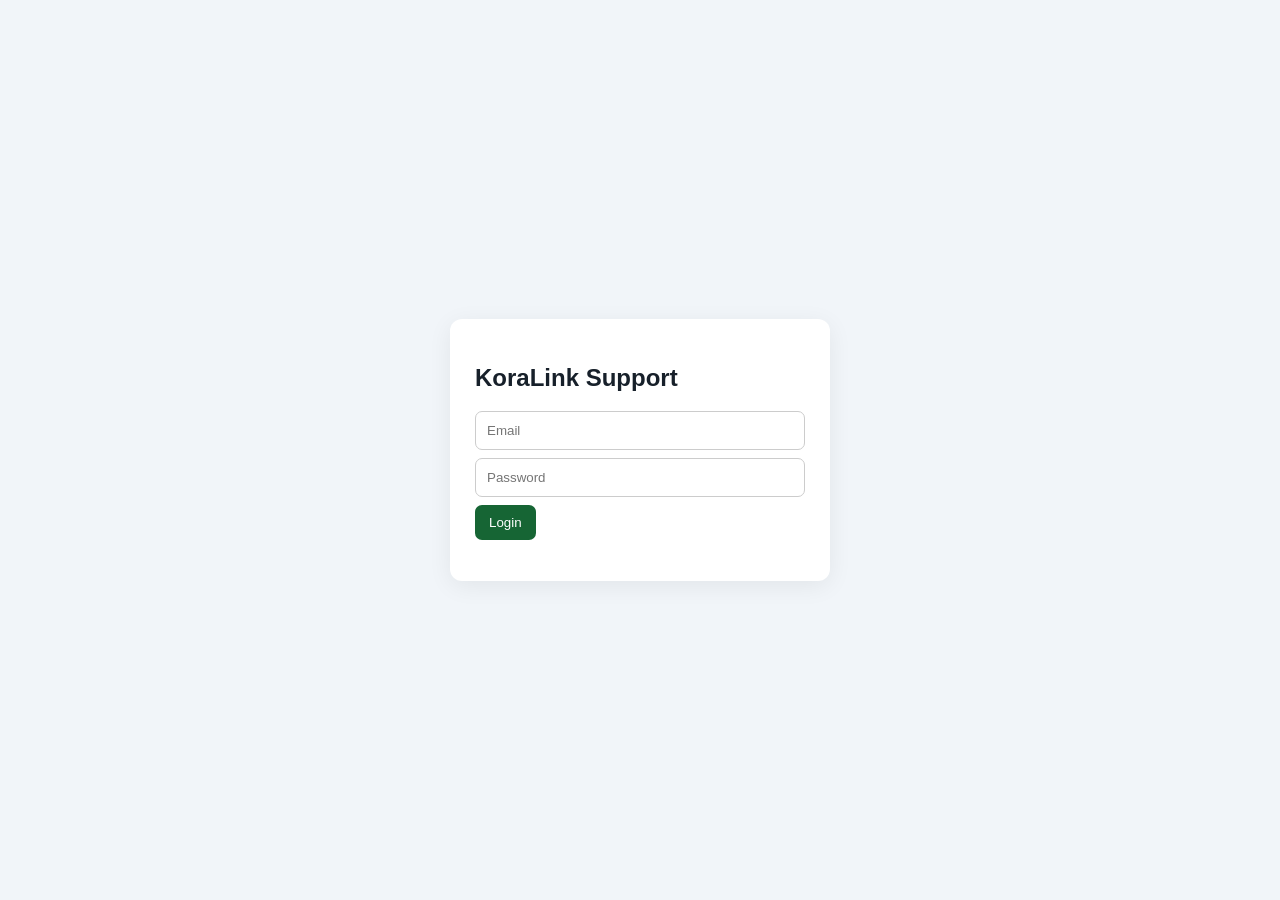
==== templates/agent_dashboard.html @ 37f1ef62 "Initial commit" ====
<!doctype html><html><head><meta charset="utf-8"><meta name="viewport" content="width=device-width,initial-scale=1"><title>KoraLink Agent</title><link rel="stylesheet" href="/static/agent.css"></head><body>
<div id="login" class="center"><div class="card"><h2>KoraLink Support</h2><input id="email" placeholder="Email"><input id="password" type="password" placeholder="Password"><button onclick="login()">Login</button><p id="err"></p></div></div>
<div id="app" class="hidden"><header><b>KoraLink Support</b><span id="name"></span><button onclick="logout()">Logout</button></header><main><aside><h3>Waiting <span id="qc">0</span></h3><div id="queue"></div><h3>My Active <span id="ac">0</span></h3><div id="active"></div></aside><section><div id="empty" class="center">Select a conversation</div><div id="chat" class="hidden"><div class="top"><b id="status"></b><span id="cid"></span><button id="claim" onclick="claim()">Claim</button><button id="close" onclick="closeChat()">Close</button></div><div id="messages"></div><div id="composer"><input id="msg" maxlength="2000" placeholder="Message..."><button onclick="send()">Send</button></div></div></section></main></div><script src="https://cdn.socket.io/4.7.5/socket.io.min.js"></script><script src="/static/agent.js"></script></body></html>
---- static/agent.css ----
*{box-sizing:border-box}body{margin:0;font-family:Arial;background:#f1f5f9;color:#17202a}.hidden{display:none!important}.center{min-height:100vh;display:grid;place-items:center}.card{background:#fff;padding:25px;border-radius:12px;width:min(380px,92%);box-shadow:0 5px 25px #0001}.card input{display:block;width:100%;padding:11px;margin:8px 0;border:1px solid #ccc;border-radius:7px}.card button,header button,.top button,#composer button{background:#166534;color:#fff;border:0;border-radius:7px;padding:10px 14px;cursor:pointer}#err{color:#b91c1c}header{height:60px;background:#fff;border-bottom:1px solid #ddd;padding:0 16px;display:flex;align-items:center;gap:15px}header span{flex:1;color:#64748b}main{height:calc(100vh - 60px);display:grid;grid-template-columns:320px 1fr}aside{background:#fff;border-right:1px solid #ddd;overflow:auto}aside h3{padding:0 14px}.item{padding:13px;border-top:1px solid #eee;cursor:pointer}.item:hover{background:#f8fafc}.top{background:#fff;border-bottom:1px solid #ddd;padding:12px;display:flex;gap:10px;align-items:center}.top #cid{flex:1;color:#64748b;font-size:12px}section{min-width:0}#chat{height:100%;display:flex;flex-direction:column}#messages{flex:1;overflow:auto;padding:15px}.m{max-width:75%;padding:10px 12px;margin:7px 0;border-radius:10px;white-space:pre-wrap}.customer,.bot{background:#fff}.agent{background:#dcfce7;margin-left:auto}.system{background:#e5e7eb;margin:auto;text-align:center;font-size:13px}#composer{background:#fff;border-top:1px solid #ddd;padding:10px;display:flex;gap:8px}#composer input{flex:1;padding:11px;border:1px solid #ccc;border-radius:7px}@media(max-width:750px){main{grid-template-columns:1fr}aside{height:38vh}section{height:62vh}}
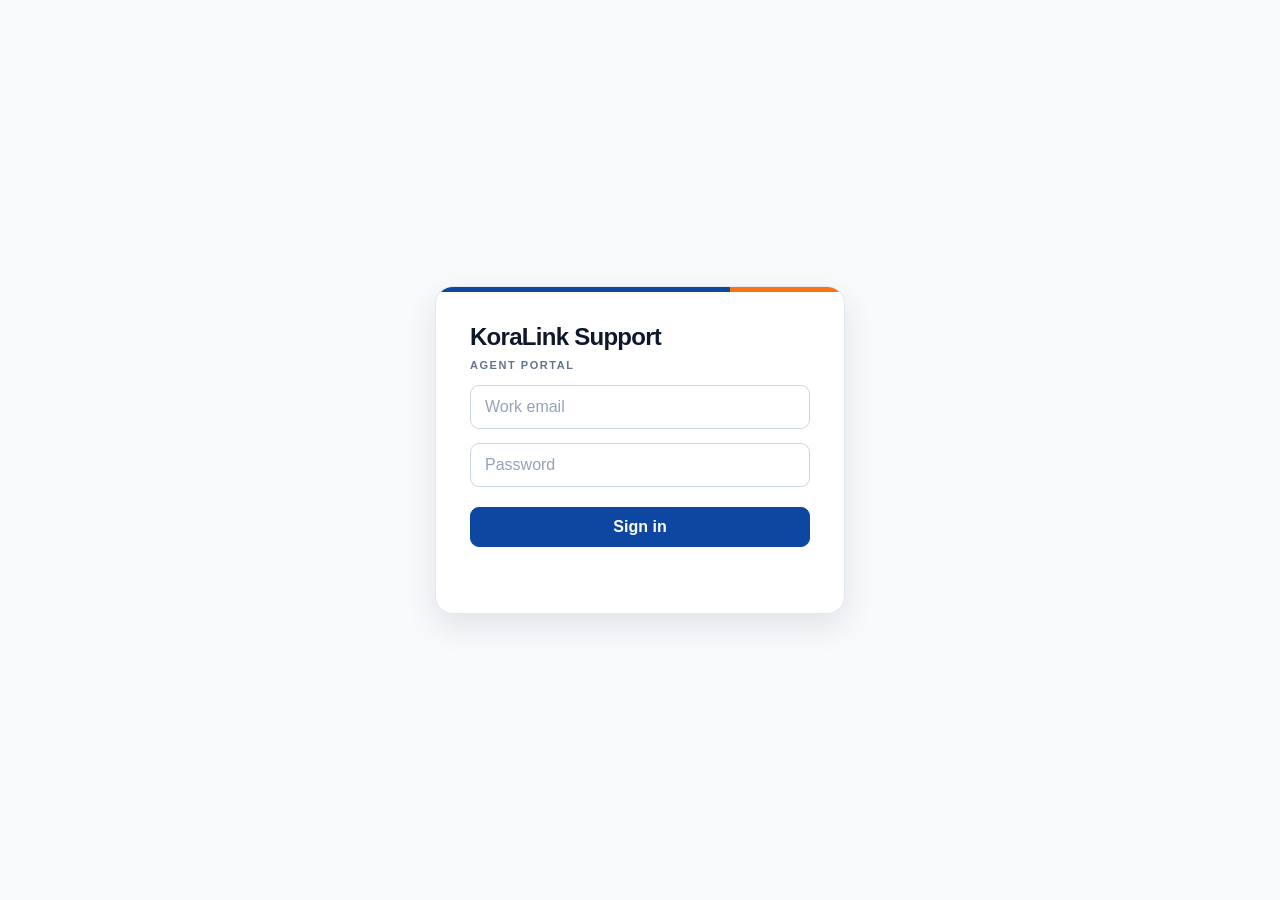
==== commit 8e3cdd21: "https://github.com/maN1sH-crypto/human-hand-chatbot.git" ====
--- a/templates/agent_dashboard.html
+++ b/templates/agent_dashboard.html
@@ -1,3 +1,3 @@
-<!doctype html><html><head><meta charset="utf-8"><meta name="viewport" content="width=device-width,initial-scale=1"><title>KoraLink Agent</title><link rel="stylesheet" href="/static/agent.css"></head><body>
-<div id="login" class="center"><div class="card"><h2>KoraLink Support</h2><input id="email" placeholder="Email"><input id="password" type="password" placeholder="Password"><button onclick="login()">Login</button><p id="err"></p></div></div>
-<div id="app" class="hidden"><header><b>KoraLink Support</b><span id="name"></span><button onclick="logout()">Logout</button></header><main><aside><h3>Waiting <span id="qc">0</span></h3><div id="queue"></div><h3>My Active <span id="ac">0</span></h3><div id="active"></div></aside><section><div id="empty" class="center">Select a conversation</div><div id="chat" class="hidden"><div class="top"><b id="status"></b><span id="cid"></span><button id="claim" onclick="claim()">Claim</button><button id="close" onclick="closeChat()">Close</button></div><div id="messages"></div><div id="composer"><input id="msg" maxlength="2000" placeholder="Message..."><button onclick="send()">Send</button></div></div></section></main></div><script src="https://cdn.socket.io/4.7.5/socket.io.min.js"></script><script src="/static/agent.js"></script></body></html>
+<!doctype html><html><head><meta charset="utf-8"><meta name="viewport" content="width=device-width,initial-scale=1"><title>KoraLink Agent</title><link rel="stylesheet" href="/static/agent.css?v=6"></head><body>
+<div id="login" class="center"><div class="card"><h2>KoraLink Support</h2><input id="email" type="email" autocomplete="username" placeholder="Work email"><input id="password" type="password" autocomplete="current-password" placeholder="Password"><button onclick="login()">Sign in</button><p id="err" role="alert"></p></div></div>
+<div id="app" class="hidden"><header><b>KoraLink Support</b><span id="name"></span><a id="kbLink" class="hidden" href="/knowledge">Knowledge base</a><button onclick="logout()">Logout</button></header><main><aside><p id="notice" role="status"></p><h3>Waiting <span id="qc">0</span></h3><div id="queue"></div><h3>My Active <span id="ac">0</span></h3><div id="active"></div></aside><section><div id="empty" class="center">Select a conversation</div><div id="chat" class="hidden"><div class="top"><b id="status"></b><span id="cid"></span><button id="claim" onclick="claim()">Claim</button><button id="close" onclick="closeChat()">Close</button></div><div id="messages"></div><div id="composer"><input id="msg" maxlength="2000" placeholder="Message..."><input id="attachment" type="file" accept="image/png,image/jpeg,image/gif,image/webp" hidden onchange="sendAttachment(this.files[0])"><button type="button" onclick="document.getElementById('attachment').click()">Attach image</button><button onclick="send()">Send</button></div></div></section></main></div><script src="https://cdn.socket.io/4.7.5/socket.io.min.js"></script><script src="/static/agent.js?v=4"></script></body></html>
--- a/static/agent.css
+++ b/static/agent.css
@@ -1 +1,87 @@
-*{box-sizing:border-box}body{margin:0;font-family:Arial;background:#f1f5f9;color:#17202a}.hidden{display:none!important}.center{min-height:100vh;display:grid;place-items:center}.card{background:#fff;padding:25px;border-radius:12px;width:min(380px,92%);box-shadow:0 5px 25px #0001}.card input{display:block;width:100%;padding:11px;margin:8px 0;border:1px solid #ccc;border-radius:7px}.card button,header button,.top button,#composer button{background:#166534;color:#fff;border:0;border-radius:7px;padding:10px 14px;cursor:pointer}#err{color:#b91c1c}header{height:60px;background:#fff;border-bottom:1px solid #ddd;padding:0 16px;display:flex;align-items:center;gap:15px}header span{flex:1;color:#64748b}main{height:calc(100vh - 60px);display:grid;grid-template-columns:320px 1fr}aside{background:#fff;border-right:1px solid #ddd;overflow:auto}aside h3{padding:0 14px}.item{padding:13px;border-top:1px solid #eee;cursor:pointer}.item:hover{background:#f8fafc}.top{background:#fff;border-bottom:1px solid #ddd;padding:12px;display:flex;gap:10px;align-items:center}.top #cid{flex:1;color:#64748b;font-size:12px}section{min-width:0}#chat{height:100%;display:flex;flex-direction:column}#messages{flex:1;overflow:auto;padding:15px}.m{max-width:75%;padding:10px 12px;margin:7px 0;border-radius:10px;white-space:pre-wrap}.customer,.bot{background:#fff}.agent{background:#dcfce7;margin-left:auto}.system{background:#e5e7eb;margin:auto;text-align:center;font-size:13px}#composer{background:#fff;border-top:1px solid #ddd;padding:10px;display:flex;gap:8px}#composer input{flex:1;padding:11px;border:1px solid #ccc;border-radius:7px}@media(max-width:750px){main{grid-template-columns:1fr}aside{height:38vh}section{height:62vh}}
+:root{
+  color-scheme:light;
+  --brand-blue:#0d47a1;--brand-blue-dark:#0a367c;--brand-orange:#f97316;
+  --ink:#0f172a;--muted:#64748b;--line:#e2e8f0;--surface:#fff;--canvas:#f8fafc;
+  --chat-canvas:#f1f5f9;--blue-soft:#e0f2fe;--orange-soft:#fff7ed;
+  --shadow-sm:0 1px 2px rgba(15,23,42,.05);--shadow-card:0 12px 32px rgba(15,23,42,.10);
+  font-family:Inter,-apple-system,BlinkMacSystemFont,"Segoe UI",Roboto,Arial,sans-serif
+}
+*{box-sizing:border-box}
+html,body{width:100%;height:100%;margin:0}
+body{font-family:inherit;background:var(--canvas);color:var(--ink);overflow:hidden;-webkit-font-smoothing:antialiased}
+button,input{font:inherit}
+button{transition:background-color .16s ease,border-color .16s ease,box-shadow .16s ease,transform .16s ease}
+button:focus-visible,a:focus-visible,input:focus-visible{outline:3px solid rgba(249,115,22,.35);outline-offset:2px}
+.hidden{display:none!important}
+.center{min-height:100vh;display:grid;place-items:center;padding:24px}
+.card{position:relative;overflow:hidden;background:var(--surface);padding:34px;width:min(410px,100%);border:1px solid var(--line);border-radius:18px;box-shadow:var(--shadow-card)}
+.card:before{content:"";position:absolute;inset:0 0 auto;height:5px;background:linear-gradient(90deg,var(--brand-blue) 0 72%,var(--brand-orange) 72% 100%)}
+.card h2{margin:2px 0 8px;font-size:24px;letter-spacing:-.03em;color:var(--ink)}
+.card h2:after{content:"AGENT PORTAL";display:block;margin-top:8px;color:var(--muted);font-size:11px;letter-spacing:.14em;font-weight:700}
+.card input{display:block;width:100%;padding:12px 14px;margin:14px 0;border:1px solid #cbd5e1;border-radius:9px;background:#fff;color:var(--ink);transition:border-color .16s ease,box-shadow .16s ease}
+.card input::placeholder,#composer input::placeholder{color:#94a3b8}
+.card input:focus,#composer input:focus{outline:none;border-color:var(--brand-blue);box-shadow:0 0 0 3px rgba(13,71,161,.12)}
+.card button,header button,.top button,#composer button{min-height:40px;background:var(--brand-blue);color:#fff;border:1px solid var(--brand-blue);border-radius:9px;padding:9px 15px;font-weight:650;cursor:pointer}
+.card button{width:100%;margin-top:6px}
+.card button:hover,header button:hover,.top button:hover,#composer button:hover{background:var(--brand-blue-dark);border-color:var(--brand-blue-dark);box-shadow:0 4px 12px rgba(13,71,161,.18)}
+#err{min-height:20px;margin:12px 0 0;color:#b91c1c;font-size:14px}
+#app{height:100vh;min-height:0;display:flex;flex-direction:column}
+header{height:66px;min-height:66px;flex:0 0 66px;background:var(--surface);border-bottom:1px solid var(--line);padding:0 22px;display:flex;align-items:center;gap:16px;box-shadow:var(--shadow-sm);z-index:2}
+header b{font-size:17px;letter-spacing:-.02em;color:var(--brand-blue)}
+header span{flex:1;color:var(--muted);font-size:14px}
+header a{color:var(--brand-blue);font-size:14px;font-weight:600;text-decoration:none}
+header a:hover{text-decoration:underline;text-underline-offset:3px}
+header button{min-height:37px;padding:7px 13px}
+main{height:auto;min-height:0;flex:1;overflow:hidden;display:grid;grid-template-columns:300px minmax(0,1fr)}
+aside{min-height:0;background:var(--surface);border-right:1px solid var(--line);overflow-y:auto;overscroll-behavior:contain;padding:8px 0 20px}
+#notice{margin:8px 14px 16px;padding:9px 11px;border:1px solid var(--line);border-radius:8px;background:var(--canvas);color:var(--muted);font-size:12px;line-height:1.4}
+aside h3{display:flex;align-items:center;gap:8px;margin:20px 14px 10px;padding:0;color:var(--ink);font-size:13px;font-weight:750;letter-spacing:.075em;text-transform:uppercase}
+aside h3 span{display:inline-grid;place-items:center;min-width:24px;height:23px;padding:0 7px;border-radius:999px;background:var(--blue-soft);color:var(--brand-blue);font-size:12px;letter-spacing:0}
+.item{position:relative;margin:5px 9px;padding:13px 13px 13px 15px;border:1px solid transparent;border-radius:10px;background:var(--surface);color:var(--ink);cursor:pointer;overflow-wrap:anywhere;transition:background-color .16s ease,border-color .16s ease,box-shadow .16s ease}
+.item:hover{border-color:#bfdbfe;background:#f8fbff;box-shadow:var(--shadow-sm)}
+.item:active{transform:translateY(1px)}
+.item b{font-size:13px;color:var(--brand-blue)}
+.item small{display:inline-block;margin-top:4px;color:var(--muted);font-size:12px;line-height:1.45}
+section{min-width:0;min-height:0;overflow:hidden;display:flex;background:var(--chat-canvas)}
+#empty.center{min-height:0;flex:1;color:var(--muted);font-size:15px}
+#chat{height:100%;min-height:0;min-width:0;flex:1;display:flex;flex-direction:column;overflow:hidden}
+.top{flex:0 0 auto;min-height:60px;background:var(--surface);border-bottom:1px solid var(--line);padding:10px 18px;display:flex;gap:10px;align-items:center}
+.top #status{display:inline-flex;align-items:center;gap:7px;color:var(--brand-blue);font-size:13px;font-weight:700;text-transform:capitalize}
+.top #status:before{content:"";width:8px;height:8px;border-radius:50%;background:var(--brand-orange);box-shadow:0 0 0 3px var(--orange-soft)}
+.top #cid{flex:1;min-width:0;overflow:hidden;text-overflow:ellipsis;color:var(--muted);font-size:12px;font-variant-numeric:tabular-nums}
+.top button{min-height:36px;padding:7px 12px;font-size:13px}
+#close{background:#fff;color:#b45309;border-color:#fed7aa}
+#close:hover{background:var(--orange-soft);border-color:#fdba74;box-shadow:none}
+#messages{flex:1;min-height:0;overflow-y:auto;overscroll-behavior:contain;padding:20px clamp(14px,3vw,34px);scrollbar-color:#cbd5e1 transparent;scrollbar-width:thin}
+.m{max-width:min(76%,780px);padding:12px 15px;margin:9px 0;border:1px solid var(--line);border-radius:12px;background:var(--surface);box-shadow:var(--shadow-sm);white-space:pre-wrap;overflow-wrap:anywhere;font-size:14px;line-height:1.55}
+.m small{display:inline-block;margin-bottom:3px;color:var(--muted);font-size:11px;font-weight:700;letter-spacing:.055em;text-transform:uppercase}
+.customer,.bot{background:var(--surface)}
+.agent{margin-left:auto;border-color:#bfdbfe;background:var(--blue-soft)}
+.agent small{color:var(--brand-blue)}
+.system{max-width:min(82%,760px);margin:13px auto;border-color:#dbeafe;background:#eff6ff;color:#475569;text-align:center;font-size:13px}
+#composer{flex:0 0 auto;background:var(--surface);border-top:1px solid var(--line);padding:12px 16px;display:flex;gap:9px;align-items:center}
+#composer input:not([type=file]){min-width:0;flex:1;padding:11px 13px;border:1px solid #cbd5e1;border-radius:9px;background:#fff;color:var(--ink)}
+#composer button{min-height:42px;white-space:nowrap}
+#composer button[type=button]{background:#fff;color:var(--brand-blue);border-color:#bfdbfe}
+#composer button[type=button]:hover{background:#eff6ff;border-color:#93c5fd;box-shadow:none}
+@media(max-width:750px){
+  header{height:58px;min-height:58px;flex-basis:58px;padding:0 12px;gap:10px}
+  header b{font-size:15px}
+  header button{min-height:35px;padding:6px 10px}
+  main{grid-template-columns:minmax(0,1fr);grid-template-rows:minmax(145px,30vh) minmax(0,1fr)}
+  aside{border-right:0;border-bottom:1px solid var(--line);padding:4px 0 10px}
+  #notice{margin:6px 10px 8px;padding:7px 9px}
+  aside h3{margin:12px 10px 6px}
+  .item{margin:4px 7px;padding:10px 11px}
+  section{min-height:0}
+  .m{max-width:94%;padding:10px 12px;font-size:13px}
+  #messages{padding:12px 10px}
+  .top{min-height:54px;padding:8px 10px;gap:7px}
+  .top #cid{font-size:10px}
+  .top button{min-height:34px;padding:6px 9px;font-size:12px}
+  #composer{padding:9px;gap:7px;flex-wrap:wrap}
+  #composer input:not([type=file]){flex-basis:100%;order:-1}
+  #composer button{flex:1;min-height:40px;padding:8px 9px;font-size:13px}
+}
+@media(max-width:380px){header{gap:7px;padding:0 9px}header b{font-size:14px}header a{font-size:12px}.top #cid{display:none}.m{max-width:98%}}
+@media(prefers-reduced-motion:reduce){*,*:before,*:after{scroll-behavior:auto!important;transition:none!important}}
